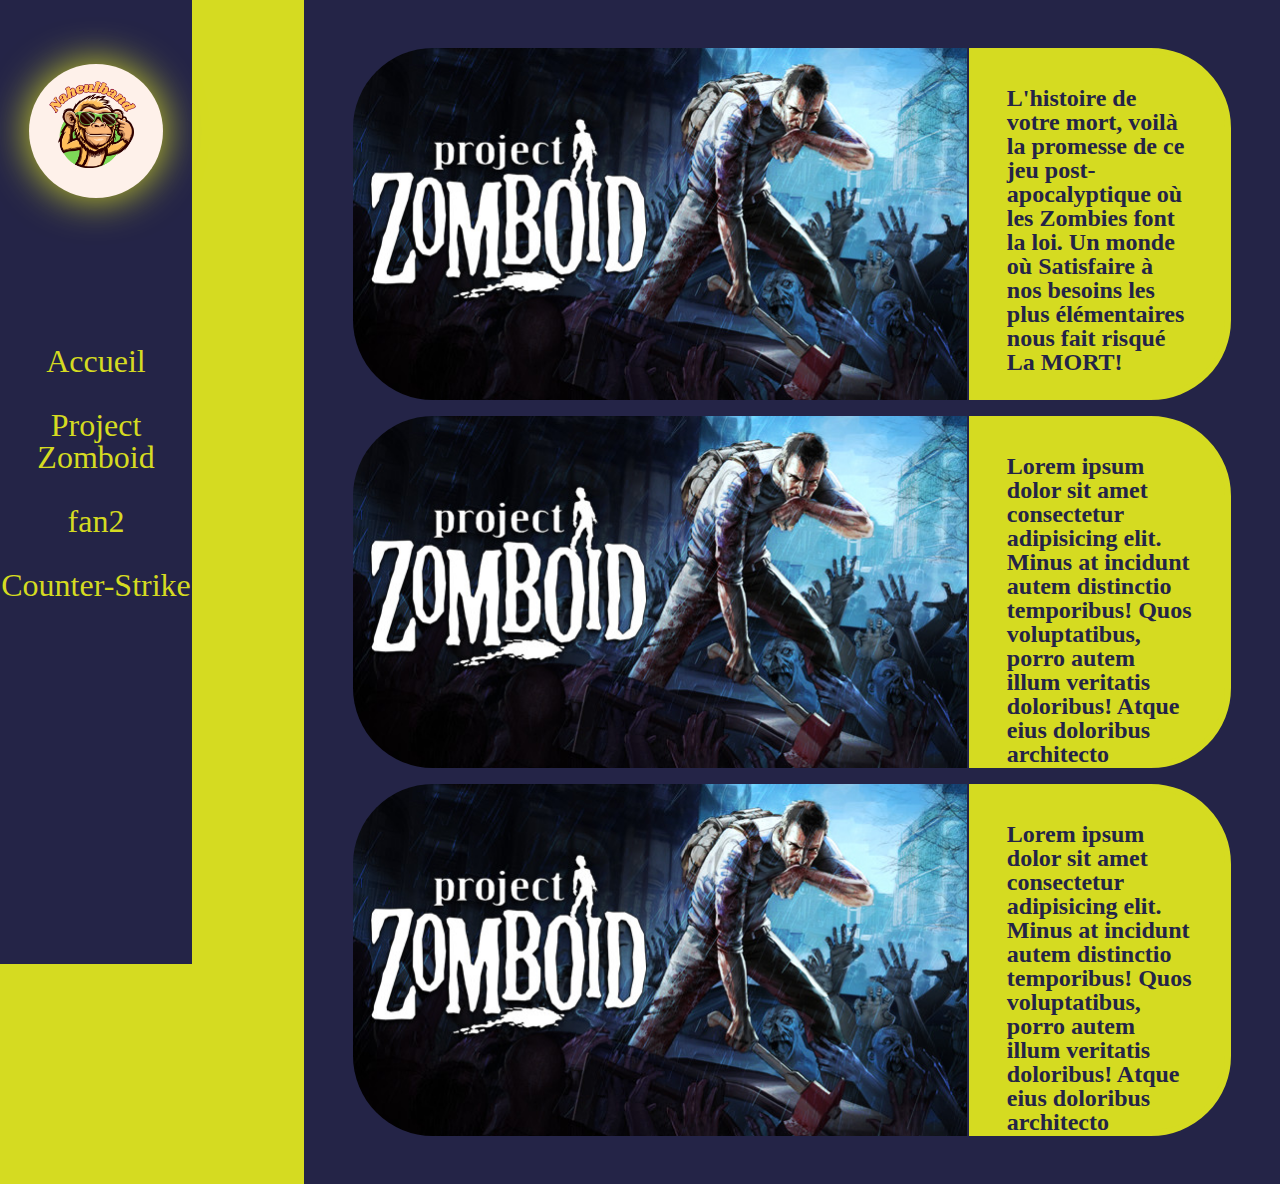
==== index.html @ e71e09c3 "Merge pull request #3 from Bossola-Yannick/james" ====
<!DOCTYPE html>
<html lang="en">
  <head>
    <meta charset="UTF-8" />
    <meta name="viewport" content="width=device-width, initial-scale=1.0" />
    <title>Fansite-Accueil</title>
    <link rel="stylesheet" href="./reset.css" />
    <link rel="stylesheet" href="./nav.css" />
  </head>
  <body>
    <header class="container-left">
      <div class="logo">
        <a href="./index.html">
          <img
            src="./images/logo.png"
            alt="logo de notre site"
            class="logo-site"
          />
        </a>
      </div>
      <nav class="nav-bar">
        <ul class="nav-bar-list">
          <li class="nav-bar-lien"><a href="./index.html">Accueil</a></li>
          <li class="nav-bar-lien">
            <a href="./yannick/pz-index.html">Project Zomboid</a>
          </li>
          <li class="nav-bar-lien"><a href="#">fan2</a></li>
          <li class="nav-bar-lien"><a href="./james/fansite3.html">Counter-Strike</a></li>
        </ul>
      </nav>
    </header>
    <main class="container-right">
      <section class="container-fansite">
        <a href="./yannick/pz-index.html" class="go-to-article">
          <article class="resum-article">
            <div class="container-picture">
              <img
                src="./images/project-zomboid.jpg"
                alt="jeu project zomboid"
                class="picture"
              />
            </div>
            <div class="presentation">
              <p class="presentation-text">
                L'histoire de votre mort, voilà la promesse de ce jeu
                post-apocalyptique où les Zombies font la loi. Un monde où
                Satisfaire à nos besoins les plus élémentaires nous fait risqué
                La MORT!
              </p>
            </div>
          </article>
        </a>
        <a href="#" class="go-to-article">
          <article class="resum-article">
            <div class="container-picture">
              <img
                src="./images/project-zomboid.jpg"
                alt="jeu project zomboid"
                class="picture"
              />
            </div>
            <div class="presentation">
              <p class="presentation-text">
                Lorem ipsum dolor sit amet consectetur adipisicing elit. Minus
                at incidunt autem distinctio temporibus! Quos voluptatibus,
                porro autem illum veritatis doloribus! Atque eius doloribus
                architecto sapiente. Commodi officiis sit eius architecto aut
                officia in amet quos quod voluptatibus id odit quisquam, iusto
                porro omnis enim temporibus pariatur, ea delectus voluptatem
                ducimus accusamus ipsa! Facilis sit ab ratione ut quasi? Non
                laborum minus cum amet, iure, maiores reprehenderit
              </p>
            </div>
          </article>
        </a>
        <a href="#" class="go-to-article">
          <article class="resum-article">
            <div class="container-picture">
              <img
                src="./images/project-zomboid.jpg"
                alt="jeu project zomboid"
                class="picture"
              />
            </div>
            <div class="presentation">
              <p class="presentation-text">
                Lorem ipsum dolor sit amet consectetur adipisicing elit. Minus
                at incidunt autem distinctio temporibus! Quos voluptatibus,
                porro autem illum veritatis doloribus! Atque eius doloribus
                architecto sapiente. Commodi officiis sit eius architecto aut
                officia in amet quos quod voluptatibus id odit quisquam, iusto
                porro omnis enim temporibus pariatur, ea delectus voluptatem
                ducimus accusamus ipsa! Facilis sit ab ratione ut quasi? Non
                laborum minus cum amet, iure, maiores reprehenderit eveni
              </p>
            </div>
          </article>
        </a>
      </section>
    </main>
  </body>
</html>
---- nav.css ----
/* Le Style de la navBar commune à toutes nos pages */

body {
  display: flex;
  position: relative;
  background-color: rgb(213, 219, 33);
}
.container-left {
  position: fixed;
  width: 15%;
  height: 100vh;
  background-color: rgb(36, 36, 71);
  color: aliceblue;
  text-align: center;
  padding-top: 4rem;
}
.logo {
  margin-bottom: 8rem;
}
.logo-site {
  width: 70%;
  border-radius: 50%;
  max-width: 70%;
  filter: drop-shadow(0px 0px 20px rgb(213, 219, 33));
}
.nav-bar-lien {
  font-size: 2rem;
  padding: 1rem 0;
  a {
    color: rgb(213, 219, 33);
    text-decoration: none;
  }
}
.container-right {
  margin-left: 19rem;
  width: 100%;
  min-height: 100vh;
  padding: 2rem 0;
  background-color: rgb(36, 36, 71);
}
.go-to-article {
  text-decoration: none;
}
.resum-article {
  display: flex;
  width: 90%;
  max-height: 22rem;
  margin: 1rem auto;
  overflow: hidden;
}
.picture {
  border-radius: 5rem 0 0 5rem;
  height: 100%;
}
.presentation {
  border: 6px solid rgb(213, 219, 33);
  border-radius: 0 5rem 5rem 0;
  padding: 2rem;
  background-color: rgb(213, 219, 33);
}
.presentation-text {
  color: rgb(36, 36, 71);
  font-size: 1.5rem;
  font-weight: bold;
}
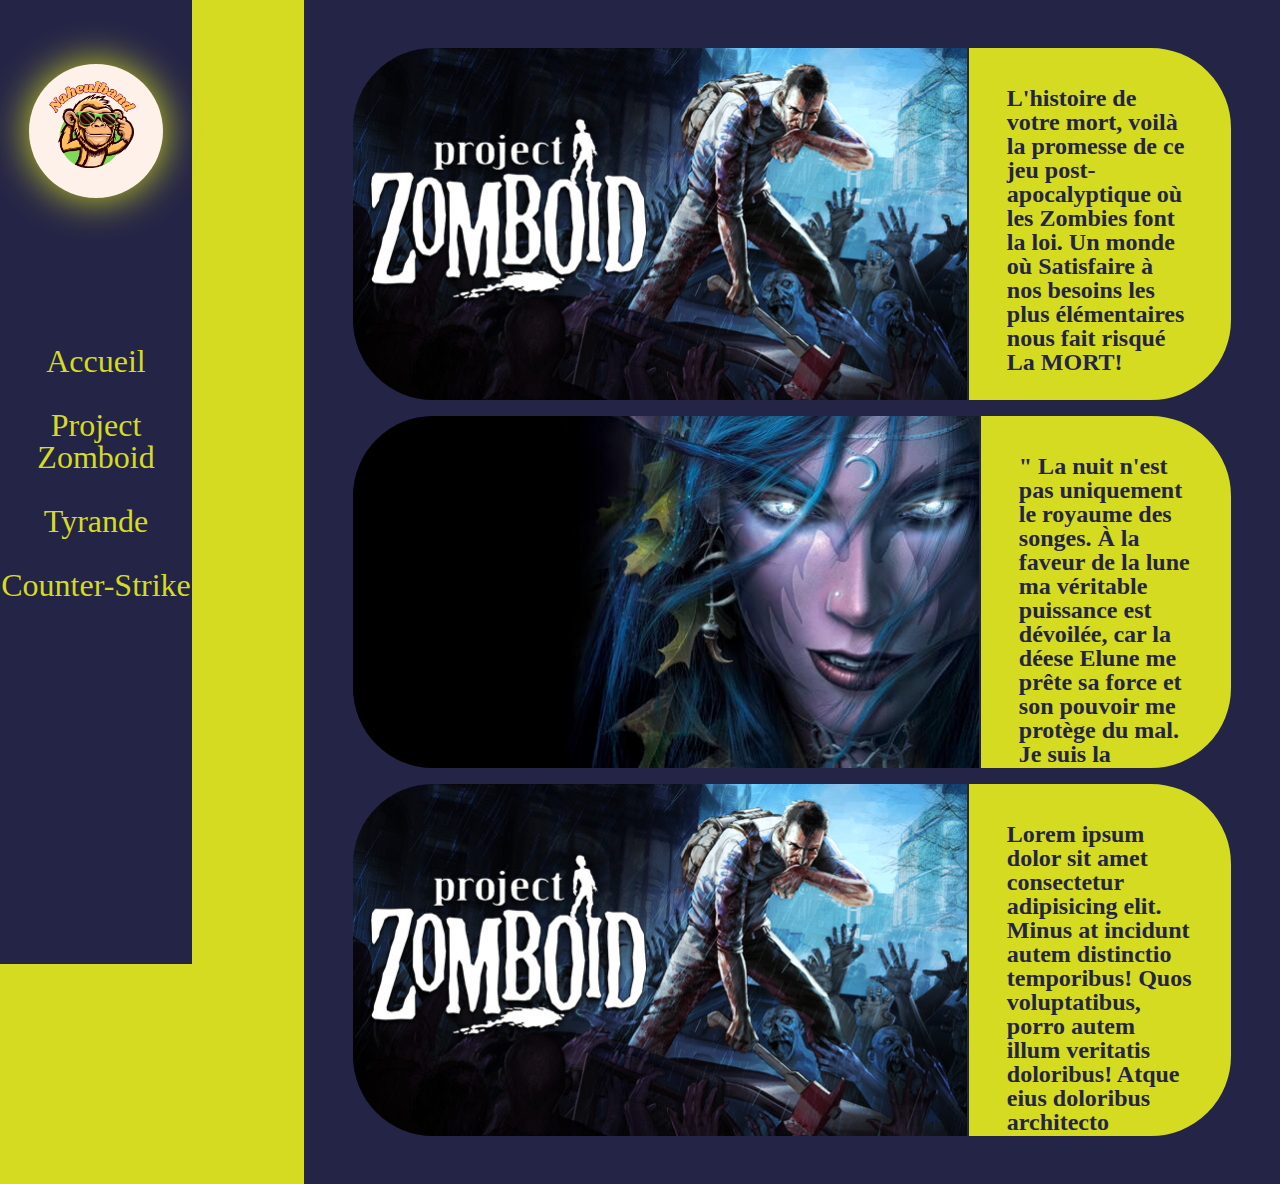
==== commit 4bfbef84: "Merge pull request #4 from Bossola-Yannick/virginie" ====
--- a/index.html
+++ b/index.html
@@ -24,7 +24,9 @@
           <li class="nav-bar-lien">
             <a href="./yannick/pz-index.html">Project Zomboid</a>
           </li>
-          <li class="nav-bar-lien"><a href="#">fan2</a></li>
+          <li class="nav-bar-lien">
+            <a href="./virginie/fansite1.html">Tyrande</a>
+          </li>
           <li class="nav-bar-lien"><a href="./james/fansite3.html">Counter-Strike</a></li>
         </ul>
       </nav>
@@ -54,21 +56,18 @@
           <article class="resum-article">
             <div class="container-picture">
               <img
-                src="./images/project-zomboid.jpg"
+                src="./images/tyrande-accueil.jpg"
                 alt="jeu project zomboid"
                 class="picture"
               />
             </div>
             <div class="presentation">
               <p class="presentation-text">
-                Lorem ipsum dolor sit amet consectetur adipisicing elit. Minus
-                at incidunt autem distinctio temporibus! Quos voluptatibus,
-                porro autem illum veritatis doloribus! Atque eius doloribus
-                architecto sapiente. Commodi officiis sit eius architecto aut
-                officia in amet quos quod voluptatibus id odit quisquam, iusto
-                porro omnis enim temporibus pariatur, ea delectus voluptatem
-                ducimus accusamus ipsa! Facilis sit ab ratione ut quasi? Non
-                laborum minus cum amet, iure, maiores reprehenderit
+                " La nuit n'est pas uniquement le royaume des songes. À la
+                faveur de la lune ma véritable puissance est dévoilée, car la
+                déese Elune me prête sa force et son pouvoir me protège du mal.
+                Je suis la Grande Prêtresse Tyrande Murmevent. Et ceux qui s'en
+                prennent à mon peuple ne verront pas le soleil se lever ! "
               </p>
             </div>
           </article>
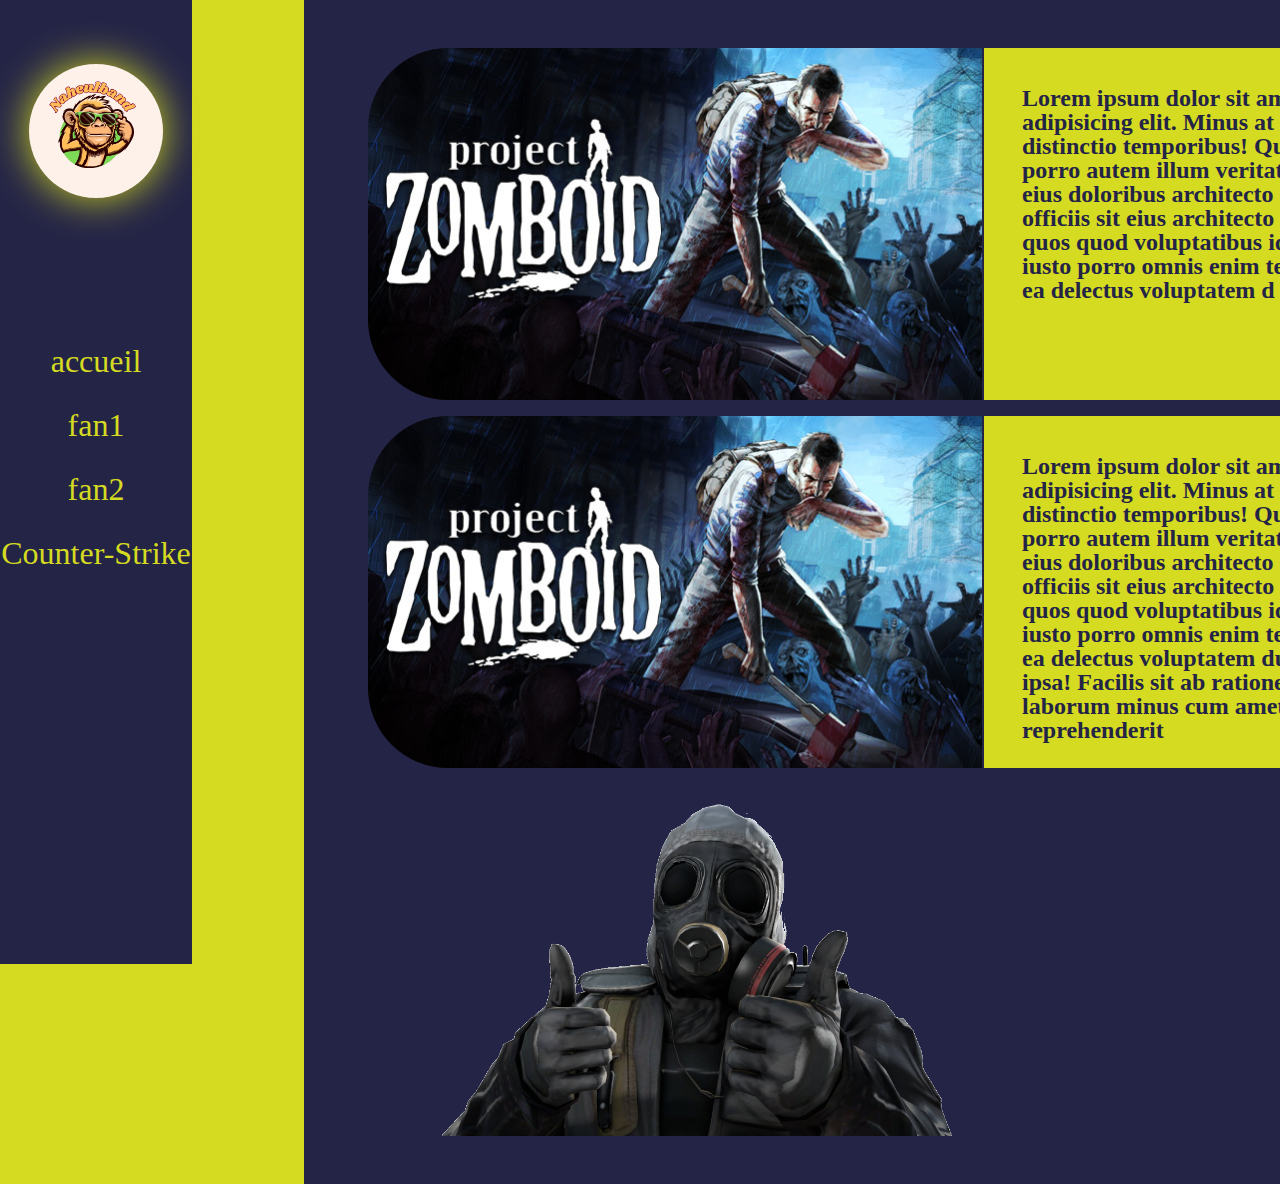
==== commit b7f7be91: "lala" ====
--- a/index.html
+++ b/index.html
@@ -20,20 +20,18 @@
       </div>
       <nav class="nav-bar">
         <ul class="nav-bar-list">
-          <li class="nav-bar-lien"><a href="./index.html">Accueil</a></li>
+          <li class="nav-bar-lien"><a href="./index.html">accueil</a></li>
+          <li class="nav-bar-lien"><a href="./yannick/index.html">fan1</a></li>
+          <li class="nav-bar-lien"><a href="#">fan2</a></li>
           <li class="nav-bar-lien">
-            <a href="./yannick/pz-index.html">Project Zomboid</a>
+            <a href="./james/fansite3.html">Counter-Strike</a>
           </li>
-          <li class="nav-bar-lien">
-            <a href="./virginie/fansite1.html">Tyrande</a>
-          </li>
-          <li class="nav-bar-lien"><a href="./james/fansite3.html">Counter-Strike</a></li>
         </ul>
       </nav>
     </header>
     <main class="container-right">
       <section class="container-fansite">
-        <a href="./yannick/pz-index.html" class="go-to-article">
+        <a href="./yannick/index.html" class="go-to-article">
           <article class="resum-article">
             <div class="container-picture">
               <img
@@ -44,30 +42,12 @@
             </div>
             <div class="presentation">
               <p class="presentation-text">
-                L'histoire de votre mort, voilà la promesse de ce jeu
-                post-apocalyptique où les Zombies font la loi. Un monde où
-                Satisfaire à nos besoins les plus élémentaires nous fait risqué
-                La MORT!
-              </p>
-            </div>
-          </article>
-        </a>
-        <a href="#" class="go-to-article">
-          <article class="resum-article">
-            <div class="container-picture">
-              <img
-                src="./images/tyrande-accueil.jpg"
-                alt="jeu project zomboid"
-                class="picture"
-              />
-            </div>
-            <div class="presentation">
-              <p class="presentation-text">
-                " La nuit n'est pas uniquement le royaume des songes. À la
-                faveur de la lune ma véritable puissance est dévoilée, car la
-                déese Elune me prête sa force et son pouvoir me protège du mal.
-                Je suis la Grande Prêtresse Tyrande Murmevent. Et ceux qui s'en
-                prennent à mon peuple ne verront pas le soleil se lever ! "
+                Lorem ipsum dolor sit amet consectetur adipisicing elit. Minus
+                at incidunt autem distinctio temporibus! Quos voluptatibus,
+                porro autem illum veritatis doloribus! Atque eius doloribus
+                architecto sapiente. Commodi officiis sit eius architecto aut
+                officia in amet quos quod voluptatibus id odit quisquam, iusto
+                porro omnis enim temporibus pariatur, ea delectus voluptatem d
               </p>
             </div>
           </article>
@@ -90,6 +70,29 @@
                 officia in amet quos quod voluptatibus id odit quisquam, iusto
                 porro omnis enim temporibus pariatur, ea delectus voluptatem
                 ducimus accusamus ipsa! Facilis sit ab ratione ut quasi? Non
+                laborum minus cum amet, iure, maiores reprehenderit
+              </p>
+            </div>
+          </article>
+        </a>
+        <a href="#" class="go-to-article">
+          <article class="resum-article">
+            <div class="container-picture">
+              <img
+                src="./james/images/thumbsup.png"
+                alt="jeu project counter-strike"
+                class="picture"
+              />
+            </div>
+            <div class="presentation">
+              <p class="presentation-text">
+                Lorem ipsum dolor sit amet consectetur adipisicing elit. Minus
+                at incidunt autem distinctio temporibus! Quos voluptatibus,
+                porro autem illum veritatis doloribus! Atque eius doloribus
+                architecto sapiente. Commodi officiis sit eius architecto aut
+                officia in amet quos quod voluptatibus id odit quisquam, iusto
+                porro omnis enim temporibus pariatur, ea delectus voluptatem
+                ducimus accusamus ipsa! Facilis sit ab ratione ut quasi? Non
                 laborum minus cum amet, iure, maiores reprehenderit eveni
               </p>
             </div>
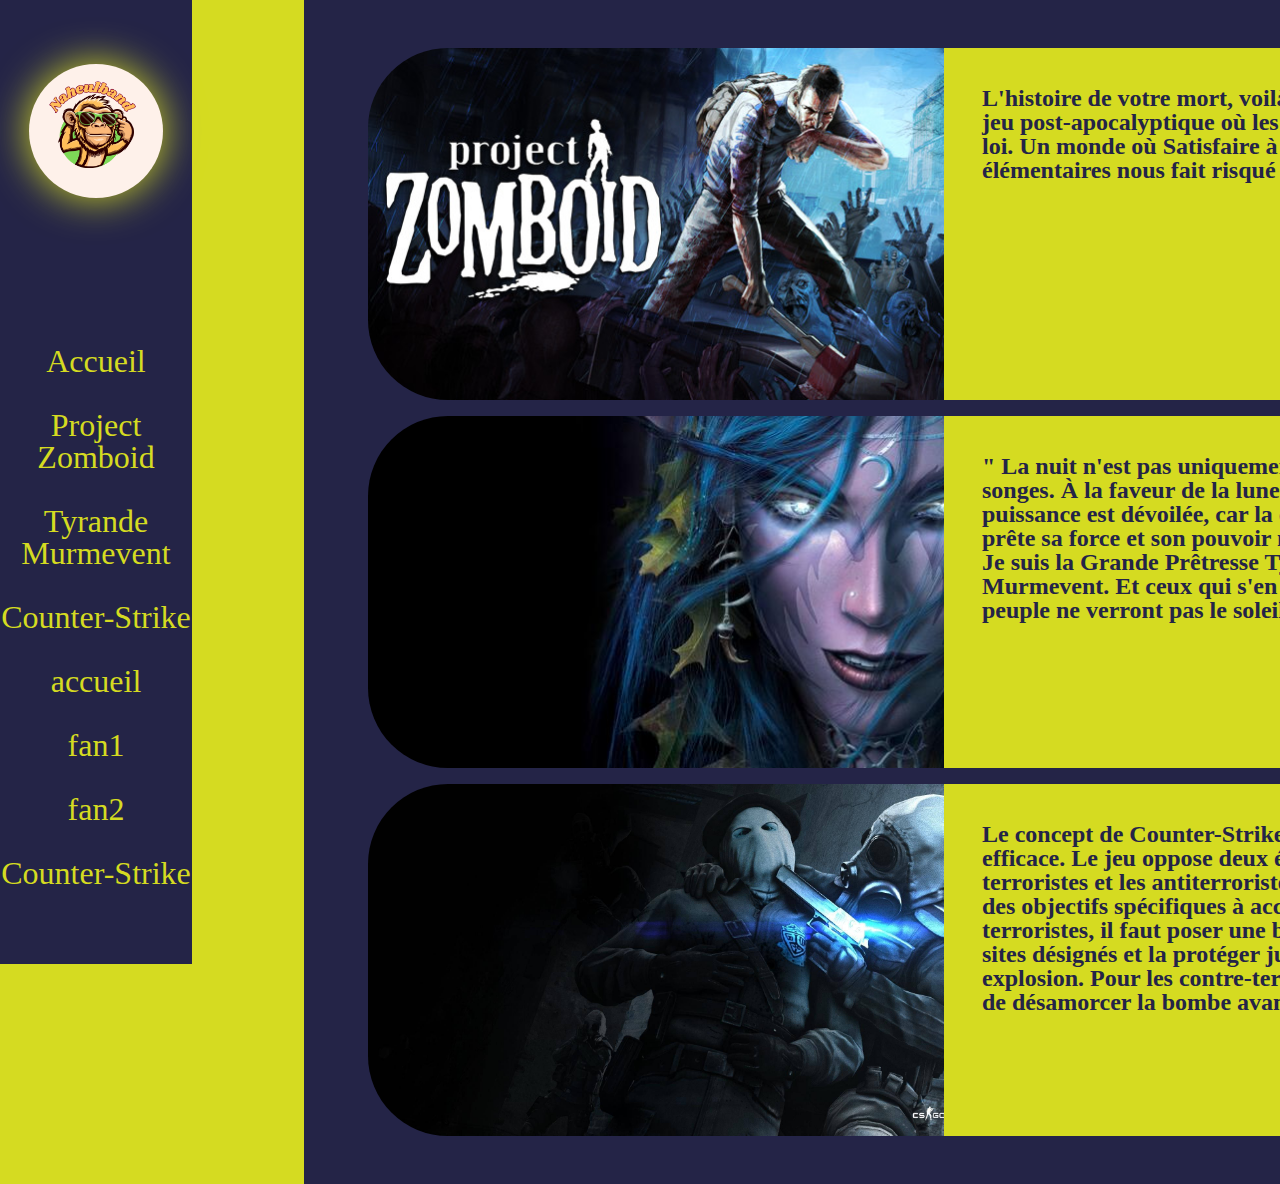
==== commit 2740387d: "index img + text james" ====
--- a/index.html
+++ b/index.html
@@ -20,6 +20,16 @@
       </div>
       <nav class="nav-bar">
         <ul class="nav-bar-list">
+          <li class="nav-bar-lien"><a href="./index.html">Accueil</a></li>
+          <li class="nav-bar-lien">
+            <a href="./yannick/pz-index.html">Project Zomboid</a>
+          </li>
+          <li class="nav-bar-lien">
+            <a href="./virginie/fansite1.html">Tyrande Murmevent</a>
+          </li>
+          <li class="nav-bar-lien">
+            <a href="./james/fansite3.html">Counter-Strike</a>
+          </li>
           <li class="nav-bar-lien"><a href="./index.html">accueil</a></li>
           <li class="nav-bar-lien"><a href="./yannick/index.html">fan1</a></li>
           <li class="nav-bar-lien"><a href="#">fan2</a></li>
@@ -31,7 +41,7 @@
     </header>
     <main class="container-right">
       <section class="container-fansite">
-        <a href="./yannick/index.html" class="go-to-article">
+        <a href="./yannick/pz-index.html" class="go-to-article">
           <article class="resum-article">
             <div class="container-picture">
               <img
@@ -42,12 +52,10 @@
             </div>
             <div class="presentation">
               <p class="presentation-text">
-                Lorem ipsum dolor sit amet consectetur adipisicing elit. Minus
-                at incidunt autem distinctio temporibus! Quos voluptatibus,
-                porro autem illum veritatis doloribus! Atque eius doloribus
-                architecto sapiente. Commodi officiis sit eius architecto aut
-                officia in amet quos quod voluptatibus id odit quisquam, iusto
-                porro omnis enim temporibus pariatur, ea delectus voluptatem d
+                L'histoire de votre mort, voilà la promesse de ce jeu
+                post-apocalyptique où les Zombies font la loi. Un monde où
+                Satisfaire à nos besoins les plus élémentaires nous fait risqué
+                La MORT!
               </p>
             </div>
           </article>
@@ -56,44 +64,40 @@
           <article class="resum-article">
             <div class="container-picture">
               <img
-                src="./images/project-zomboid.jpg"
+                src="./images/tyrande-accueil.jpg"
                 alt="jeu project zomboid"
                 class="picture"
               />
             </div>
             <div class="presentation">
               <p class="presentation-text">
-                Lorem ipsum dolor sit amet consectetur adipisicing elit. Minus
-                at incidunt autem distinctio temporibus! Quos voluptatibus,
-                porro autem illum veritatis doloribus! Atque eius doloribus
-                architecto sapiente. Commodi officiis sit eius architecto aut
-                officia in amet quos quod voluptatibus id odit quisquam, iusto
-                porro omnis enim temporibus pariatur, ea delectus voluptatem
-                ducimus accusamus ipsa! Facilis sit ab ratione ut quasi? Non
-                laborum minus cum amet, iure, maiores reprehenderit
+                " La nuit n'est pas uniquement le royaume des songes. À la
+                faveur de la lune ma véritable puissance est dévoilée, car la
+                déese Elune me prête sa force et son pouvoir me protège du mal.
+                Je suis la Grande Prêtresse Tyrande Murmevent. Et ceux qui s'en
+                prennent à mon peuple ne verront pas le soleil se lever ! "
               </p>
             </div>
           </article>
         </a>
-        <a href="#" class="go-to-article">
+        <a href="./james/fansite3.html" class="go-to-article">
           <article class="resum-article">
             <div class="container-picture">
               <img
-                src="./james/images/thumbsup.png"
+                src="./james/images/indeximg.jpg"
                 alt="jeu project counter-strike"
                 class="picture"
               />
             </div>
             <div class="presentation">
               <p class="presentation-text">
-                Lorem ipsum dolor sit amet consectetur adipisicing elit. Minus
-                at incidunt autem distinctio temporibus! Quos voluptatibus,
-                porro autem illum veritatis doloribus! Atque eius doloribus
-                architecto sapiente. Commodi officiis sit eius architecto aut
-                officia in amet quos quod voluptatibus id odit quisquam, iusto
-                porro omnis enim temporibus pariatur, ea delectus voluptatem
-                ducimus accusamus ipsa! Facilis sit ab ratione ut quasi? Non
-                laborum minus cum amet, iure, maiores reprehenderit eveni
+                Le concept de Counter-Strike est simple mais efficace. Le jeu
+                oppose deux équipes : les terroristes et les antiterroristes.
+                Chaque équipe a des objectifs spécifiques à accomplir. Pour les
+                terroristes, il faut poser une bombe dans un des sites désignés
+                et la protéger jusqu'à son explosion. Pour les
+                contre-terroristes, le but est de désamorcer la bombe avant
+                qu'elle n'explose.
               </p>
             </div>
           </article>
--- a/nav.css
+++ b/nav.css
@@ -34,7 +34,7 @@
 .container-right {
   margin-left: 19rem;
   width: 100%;
-  min-height: 100vh;
+  height: 100%;
   padding: 2rem 0;
   background-color: rgb(36, 36, 71);
 }
@@ -47,6 +47,9 @@
   max-height: 22rem;
   margin: 1rem auto;
   overflow: hidden;
+}
+.container-picture {
+  width:50%;
 }
 .picture {
   border-radius: 5rem 0 0 5rem;
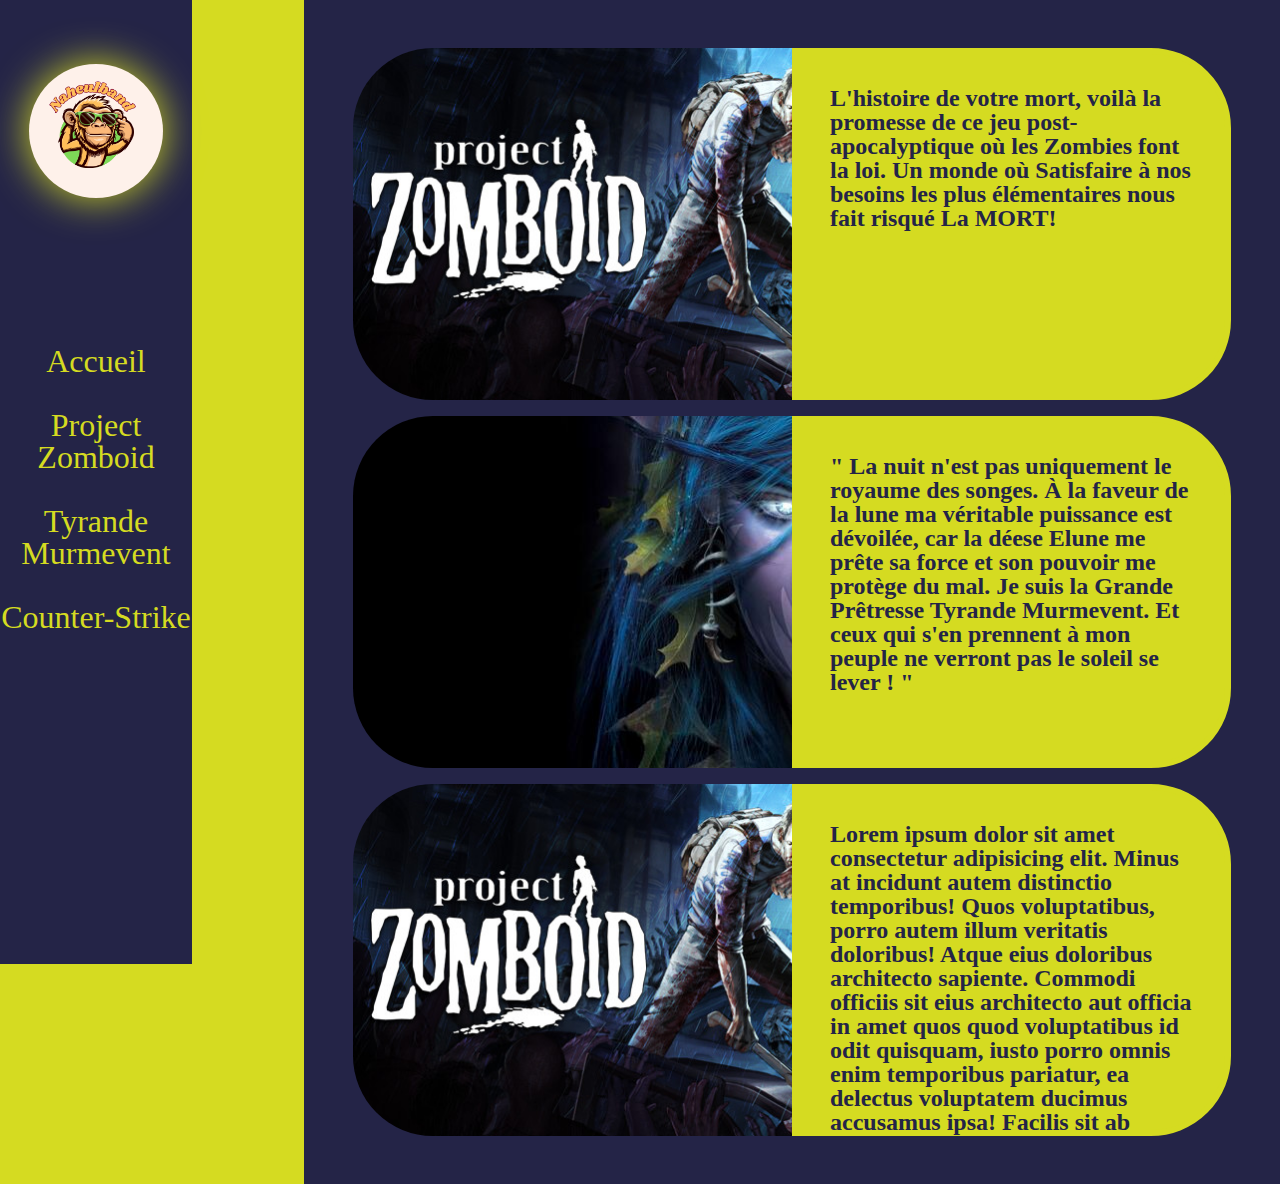
==== commit db4475be: "Merge pull request #5 from Bossola-Yannick/yannick" ====
--- a/index.html
+++ b/index.html
@@ -30,12 +30,6 @@
           <li class="nav-bar-lien">
             <a href="./james/fansite3.html">Counter-Strike</a>
           </li>
-          <li class="nav-bar-lien"><a href="./index.html">accueil</a></li>
-          <li class="nav-bar-lien"><a href="./yannick/index.html">fan1</a></li>
-          <li class="nav-bar-lien"><a href="#">fan2</a></li>
-          <li class="nav-bar-lien">
-            <a href="./james/fansite3.html">Counter-Strike</a>
-          </li>
         </ul>
       </nav>
     </header>
@@ -60,7 +54,7 @@
             </div>
           </article>
         </a>
-        <a href="#" class="go-to-article">
+        <a href="./virginie/fansite1.html" class="go-to-article">
           <article class="resum-article">
             <div class="container-picture">
               <img
@@ -84,20 +78,21 @@
           <article class="resum-article">
             <div class="container-picture">
               <img
-                src="./james/images/indeximg.jpg"
-                alt="jeu project counter-strike"
+                src="./images/project-zomboid.jpg"
+                alt="jeu project zomboid"
                 class="picture"
               />
             </div>
             <div class="presentation">
               <p class="presentation-text">
-                Le concept de Counter-Strike est simple mais efficace. Le jeu
-                oppose deux équipes : les terroristes et les antiterroristes.
-                Chaque équipe a des objectifs spécifiques à accomplir. Pour les
-                terroristes, il faut poser une bombe dans un des sites désignés
-                et la protéger jusqu'à son explosion. Pour les
-                contre-terroristes, le but est de désamorcer la bombe avant
-                qu'elle n'explose.
+                Lorem ipsum dolor sit amet consectetur adipisicing elit. Minus
+                at incidunt autem distinctio temporibus! Quos voluptatibus,
+                porro autem illum veritatis doloribus! Atque eius doloribus
+                architecto sapiente. Commodi officiis sit eius architecto aut
+                officia in amet quos quod voluptatibus id odit quisquam, iusto
+                porro omnis enim temporibus pariatur, ea delectus voluptatem
+                ducimus accusamus ipsa! Facilis sit ab ratione ut quasi? Non
+                laborum minus cum amet, iure, maiores reprehenderit eveni
               </p>
             </div>
           </article>
--- a/nav.css
+++ b/nav.css
@@ -49,7 +49,7 @@
   overflow: hidden;
 }
 .container-picture {
-  width:50%;
+  width: 50%;
 }
 .picture {
   border-radius: 5rem 0 0 5rem;
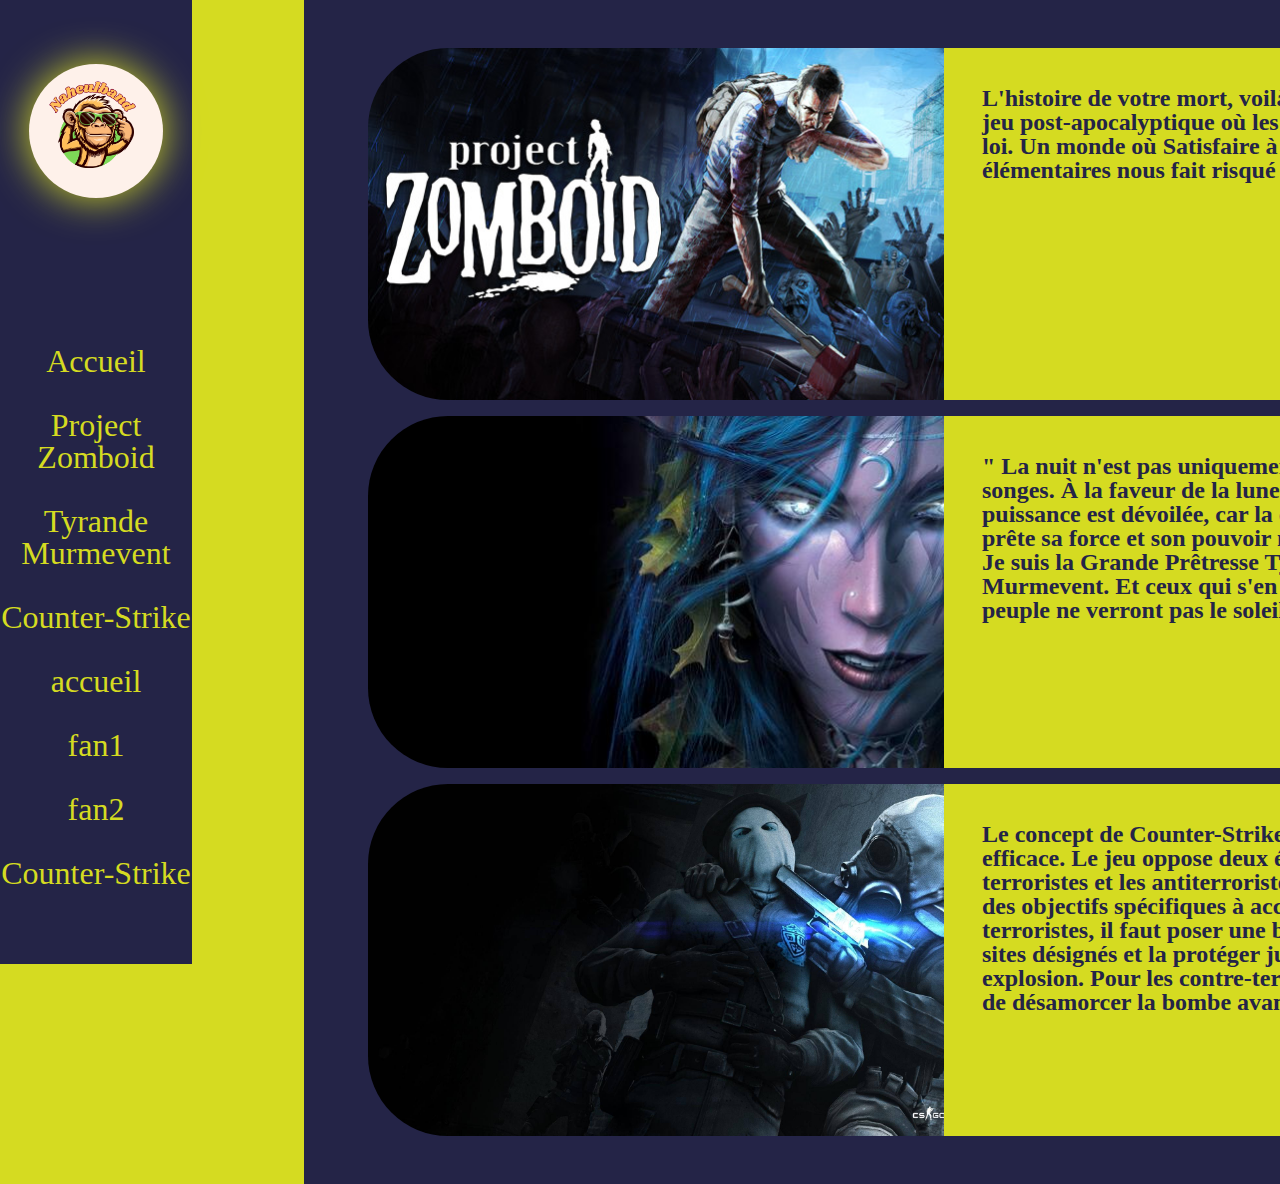
==== commit ca427841: "Merge pull request #6 from Bossola-Yannick/james" ====
--- a/index.html
+++ b/index.html
@@ -27,6 +27,12 @@
           <li class="nav-bar-lien">
             <a href="./virginie/fansite1.html">Tyrande Murmevent</a>
           </li>
+          <li class="nav-bar-lien">
+            <a href="./james/fansite3.html">Counter-Strike</a>
+          </li>
+          <li class="nav-bar-lien"><a href="./index.html">accueil</a></li>
+          <li class="nav-bar-lien"><a href="./yannick/index.html">fan1</a></li>
+          <li class="nav-bar-lien"><a href="#">fan2</a></li>
           <li class="nav-bar-lien">
             <a href="./james/fansite3.html">Counter-Strike</a>
           </li>
@@ -78,21 +84,20 @@
           <article class="resum-article">
             <div class="container-picture">
               <img
-                src="./images/project-zomboid.jpg"
-                alt="jeu project zomboid"
+                src="./james/images/indeximg.jpg"
+                alt="jeu project counter-strike"
                 class="picture"
               />
             </div>
             <div class="presentation">
               <p class="presentation-text">
-                Lorem ipsum dolor sit amet consectetur adipisicing elit. Minus
-                at incidunt autem distinctio temporibus! Quos voluptatibus,
-                porro autem illum veritatis doloribus! Atque eius doloribus
-                architecto sapiente. Commodi officiis sit eius architecto aut
-                officia in amet quos quod voluptatibus id odit quisquam, iusto
-                porro omnis enim temporibus pariatur, ea delectus voluptatem
-                ducimus accusamus ipsa! Facilis sit ab ratione ut quasi? Non
-                laborum minus cum amet, iure, maiores reprehenderit eveni
+                Le concept de Counter-Strike est simple mais efficace. Le jeu
+                oppose deux équipes : les terroristes et les antiterroristes.
+                Chaque équipe a des objectifs spécifiques à accomplir. Pour les
+                terroristes, il faut poser une bombe dans un des sites désignés
+                et la protéger jusqu'à son explosion. Pour les
+                contre-terroristes, le but est de désamorcer la bombe avant
+                qu'elle n'explose.
               </p>
             </div>
           </article>
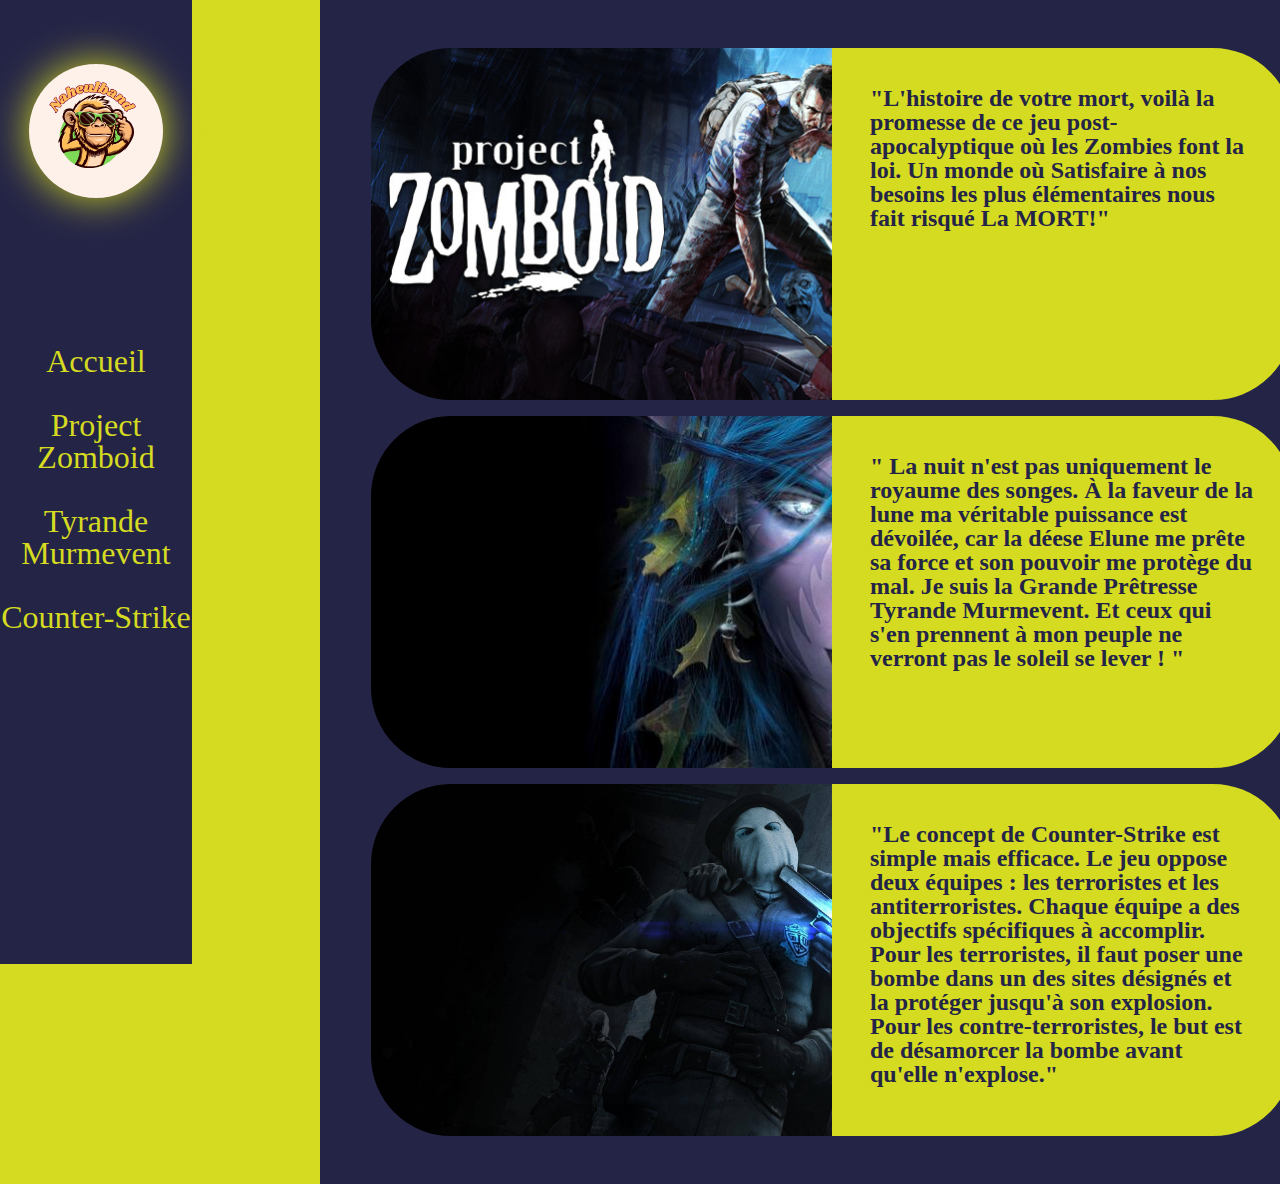
==== commit b7d9617f: "feat: fix bug after merge" ====
--- a/index.html
+++ b/index.html
@@ -30,12 +30,6 @@
           <li class="nav-bar-lien">
             <a href="./james/fansite3.html">Counter-Strike</a>
           </li>
-          <li class="nav-bar-lien"><a href="./index.html">accueil</a></li>
-          <li class="nav-bar-lien"><a href="./yannick/index.html">fan1</a></li>
-          <li class="nav-bar-lien"><a href="#">fan2</a></li>
-          <li class="nav-bar-lien">
-            <a href="./james/fansite3.html">Counter-Strike</a>
-          </li>
         </ul>
       </nav>
     </header>
@@ -52,10 +46,10 @@
             </div>
             <div class="presentation">
               <p class="presentation-text">
-                L'histoire de votre mort, voilà la promesse de ce jeu
+                "L'histoire de votre mort, voilà la promesse de ce jeu
                 post-apocalyptique où les Zombies font la loi. Un monde où
                 Satisfaire à nos besoins les plus élémentaires nous fait risqué
-                La MORT!
+                La MORT!"
               </p>
             </div>
           </article>
@@ -91,13 +85,13 @@
             </div>
             <div class="presentation">
               <p class="presentation-text">
-                Le concept de Counter-Strike est simple mais efficace. Le jeu
+                "Le concept de Counter-Strike est simple mais efficace. Le jeu
                 oppose deux équipes : les terroristes et les antiterroristes.
                 Chaque équipe a des objectifs spécifiques à accomplir. Pour les
                 terroristes, il faut poser une bombe dans un des sites désignés
                 et la protéger jusqu'à son explosion. Pour les
                 contre-terroristes, le but est de désamorcer la bombe avant
-                qu'elle n'explose.
+                qu'elle n'explose."
               </p>
             </div>
           </article>
--- a/nav.css
+++ b/nav.css
@@ -32,8 +32,8 @@
   }
 }
 .container-right {
-  margin-left: 19rem;
-  width: 100%;
+  margin-left: 20rem;
+  width: 80%;
   height: 100%;
   padding: 2rem 0;
   background-color: rgb(36, 36, 71);
